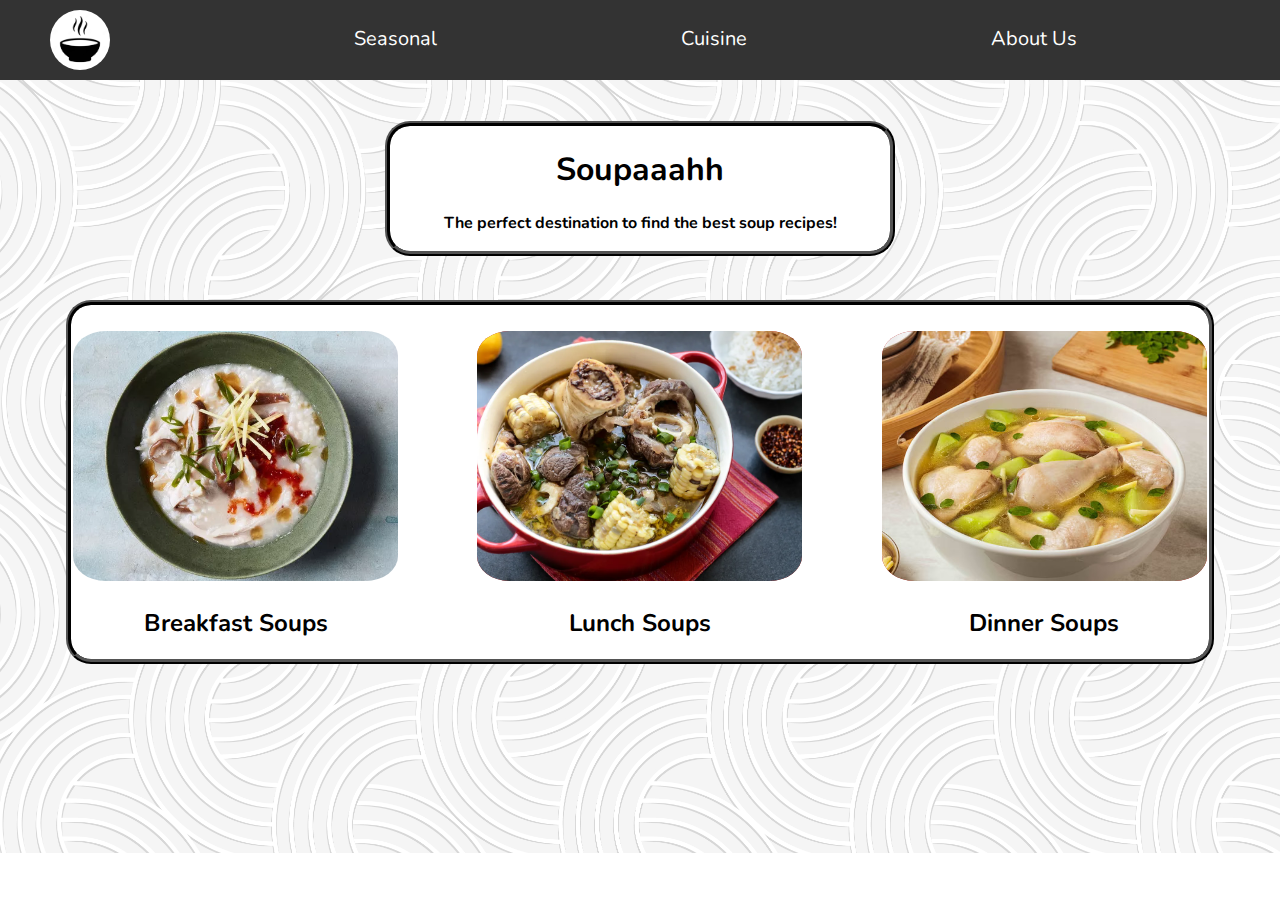
==== index.html @ 4a2d4039 "1" ====
<!DOCTYPE html>
<html>
    <head>
        <meta charset="utf-8">
		<meta name="viewport" content="width=device-width, initial-scale=1">
        <title>Soupaaahh</title>
        <link rel="icon" type="image/x-icon" href="images/soup.jpg">
        <link href='https://fonts.googleapis.com/css?family=Nunito' rel='stylesheet'>
        <link rel="stylesheet" href="css/style.css">
    </head>
    <body>
        <div class="navigation_bar">
            <ul>
                <a href="index.html">
                <img class="icon" src="images/soup.jpg" alt="Home">
                </a>
			    <li><a href="#Seasonal">Seasonal</a></li>
			    <li><a href="#Cuisine">Cuisine</a></li>
			    <li><a href="#AboutUs">About Us</a></li>
            </ul>
		</div>
        
        <br><br><br><br>

        <div class="title">
			<h1>Soupaaahh</h1>
			<h4>The perfect destination to find the best soup recipes!</h4>
		</div>

        <br><br>

        <div class="soups">
            <a href="htdocs/breakfast.html">
                <img class="images" src="images/breakfast.jpg" alt="Breakfast">
                <h2>Breakfast Soups</h2>
            </a>
            <a href="#lunch">
                <img class="images" src="images/lunch.jpg" alt="Lunch">
                <h2>Lunch Soups</h2>
            </a>
            <a href="#dinner">
                <img class="images" src="images/dinner.jpg" alt="Dinner">
                <h2>Dinner Soups</h2>
            </a>
        </div>
    </body>
</html>
---- css/style.css ----
* {
    font-family: 'Nunito'; 
}

.navigation_bar{
	position: fixed;
	top: 0;
	width: 100%;
	margin-left: -8px;
}
.navigation_bar ul{
    list-style-type: none;
    background-color: hsl(0, 0%, 20%);
    padding: 10px;
    padding-left: 50px;
    margin: 0px;
    overflow: hidden;
}
.navigation_bar a{
    color: white;
    text-decoration: none;
    padding: 0px;
    display: block;
    text-align: center;
}
.navigation_bar a:hover {
    background-color: hsl(0, 0%, 10%);
}
.navigation_bar li{
    float: left;
    padding-left: 20%;
    padding-top: 15px;
    font-size: 20px;
}
.icon {
	width: 60px;
	height: 60px;
	float: left;
	padding: 0px;
	border-radius: 50%;
}
.title{
	background-color: white;
	width: 500px;
	height: 125px;
	border: ridge black 5px;
	border-radius: 25px;
	margin: auto;
	margin-top: 2%;
	text-align: center;
}
.header{
    position: relative;
    text-align: center;
    margin: auto;
	margin-top: 50px;
    margin-left: 50px;
    background-color: white;
	width: 250px;
	height: 125px;
	border: ridge black 5px;
	border-radius: 25px;
}
.header h1{
    position: absolute;
    margin: 0%;
    margin-left: 5%;
    top: 33%;
}
.soups{
    margin: auto;
    width: 90%;
    height: 59%;
    display: flex;
    gap: 75px;
    text-align: center;
    border:ridge black 5px;
    border-radius: 25px;
    background-color: white;
}
.soups a{
    text-decoration: none;
    color:black;
    margin: auto;
}
.images{
    width: 325px;
    height: 250px;
    object-fit: cover;
    border-radius: 10%;
    margin-top: 8%;
    margin-right: 8%;
    background-color: rgb(183, 22, 22);
    transition: width 1s, height 1s, background-color 1s;
}
.images:hover {
    width: 340px;
    height: 265px;
    background-color: lightgray;
}
body{
    background-image: url(../images/websitebackground.jpg);
    background-repeat: no-repeat;
    background-size: cover;
    overflow: hidden;
}
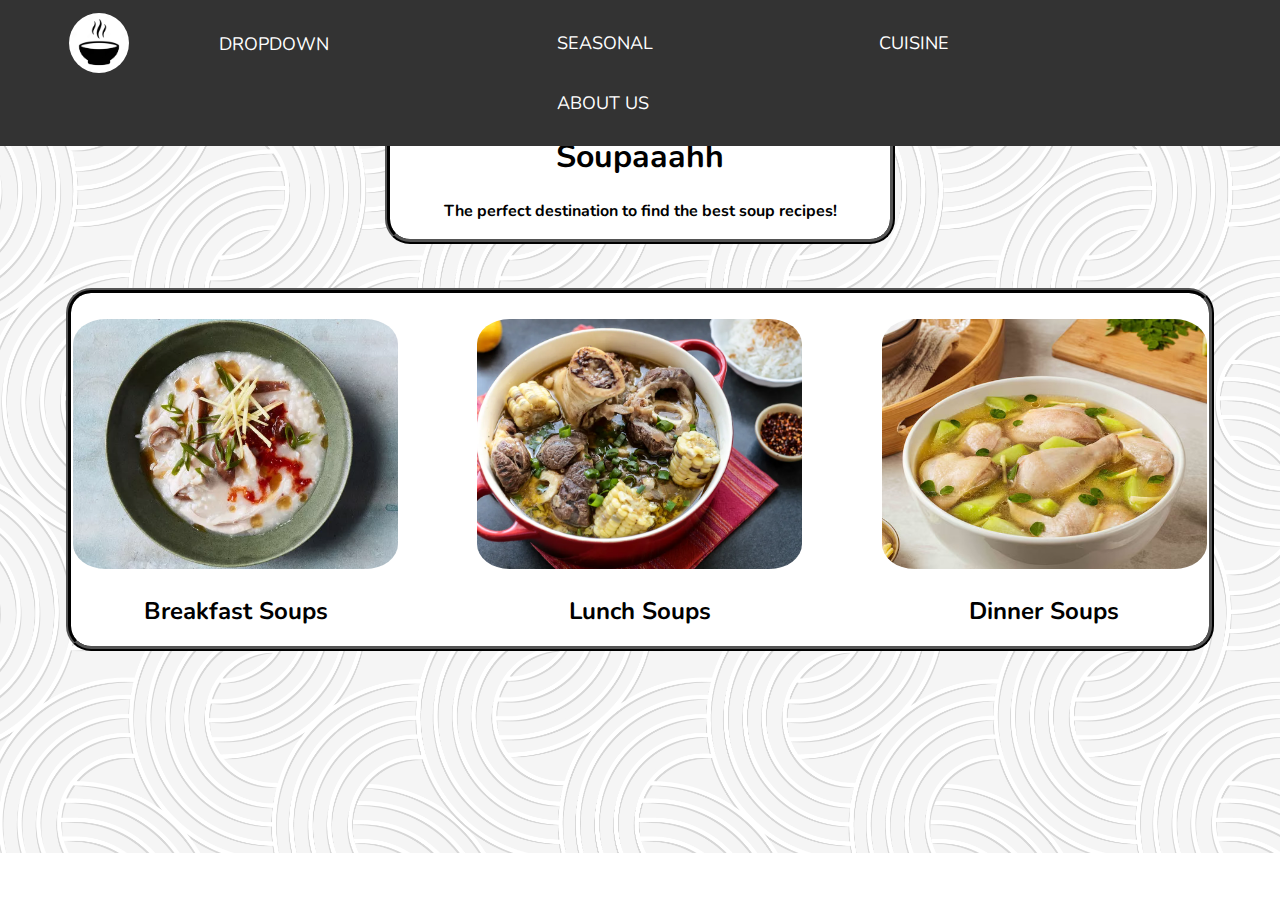
==== commit ef8d6e35: "2" ====
--- a/index.html
+++ b/index.html
@@ -14,6 +14,16 @@
                 <a href="index.html">
                 <img class="icon" src="images/soup.jpg" alt="Home">
                 </a>
+                <div class="dropdown">
+                    <button class="dropbtn">Dropdown
+                        <i class="fa fa-caret-down"></i>
+                    </button>
+                    <div class="dropdown-content">
+                        <a href="#">Link 1</a>
+                        <a href="#">Link 2</a>
+                        <a href="#">Link 3</a>
+                    </div>
+                </div>
 			    <li><a href="#Seasonal">Seasonal</a></li>
 			    <li><a href="#Cuisine">Cuisine</a></li>
 			    <li><a href="#AboutUs">About Us</a></li>
@@ -30,11 +40,11 @@
         <br><br>
 
         <div class="soups">
-            <a href="htdocs/breakfast.html">
+                <a href="htdocs/breakfast.html">
                 <img class="images" src="images/breakfast.jpg" alt="Breakfast">
                 <h2>Breakfast Soups</h2>
             </a>
-            <a href="#lunch">
+            <a href="htdocs/lunch.html">
                 <img class="images" src="images/lunch.jpg" alt="Lunch">
                 <h2>Lunch Soups</h2>
             </a>
--- a/css/style.css
+++ b/css/style.css
@@ -11,67 +11,73 @@
 .navigation_bar ul{
     list-style-type: none;
     background-color: hsl(0, 0%, 20%);
-    padding: 10px;
-    padding-left: 50px;
+    padding: 1%;
+    padding-left: 5%;
     margin: 0px;
     overflow: hidden;
 }
 .navigation_bar a{
     color: white;
     text-decoration: none;
-    padding: 0px;
+    padding: 0px 5px;
     display: block;
     text-align: center;
+    border-radius: 7%;
+    transition: color 0.5s;
 }
 .navigation_bar a:hover {
-    background-color: hsl(0, 0%, 10%);
+    color: rgb(210, 210, 210)
 }
 .navigation_bar li{
     float: left;
-    padding-left: 20%;
-    padding-top: 15px;
-    font-size: 20px;
+    padding-left: 18%;
+    font-size: 18px;
+    line-height: 60px;
+    text-transform: uppercase;
+    position: relative;
 }
 .icon {
-	width: 60px;
-	height: 60px;
+	max-width: 60px;
+	max-height: 60px;
 	float: left;
 	padding: 0px;
 	border-radius: 50%;
 }
 .title{
 	background-color: white;
-	width: 500px;
-	height: 125px;
+	max-width: 500px;
+	max-height: 125px;
 	border: ridge black 5px;
 	border-radius: 25px;
 	margin: auto;
-	margin-top: 2%;
+	margin-top: 1%;
 	text-align: center;
 }
 .header{
+    background-color: white;
     position: relative;
     text-align: center;
-    margin: auto;
-	margin-top: 50px;
-    margin-left: 50px;
-    background-color: white;
+    margin-left: 65px;
 	width: 250px;
 	height: 125px;
 	border: ridge black 5px;
 	border-radius: 25px;
+    margin-top: 1%;
+    margin-left: 7%;
 }
 .header h1{
     position: absolute;
-    margin: 0%;
-    margin-left: 5%;
+    margin: auto;
+    margin-left: 3%;
     top: 33%;
+    display: table;
 }
 .soups{
     margin: auto;
-    width: 90%;
-    height: 59%;
+    max-width: 90%;
+    max-height: 59%;
     display: flex;
+    justify-content: center;
     gap: 75px;
     text-align: center;
     border:ridge black 5px;
@@ -90,7 +96,6 @@
     border-radius: 10%;
     margin-top: 8%;
     margin-right: 8%;
-    background-color: rgb(183, 22, 22);
     transition: width 1s, height 1s, background-color 1s;
 }
 .images:hover {
@@ -103,4 +108,45 @@
     background-repeat: no-repeat;
     background-size: cover;
     overflow: hidden;
+}
+.dropdown {
+    float: left;
+    margin-left: 7%;
+}
+.dropdown .dropbtn {
+    font-size: 18px;
+    border: none;
+    outline: none;
+    color: white;
+    background-color: inherit;
+    font-family: inherit;
+    text-transform: uppercase;
+    line-height: 60px;
+    position: relative;
+}
+.navbar a:hover, .dropdown:hover .dropbtn {
+    background-color: red;
+    border-radius: 5%;
+}
+.dropdown-content {
+    display: none;
+    position: absolute;
+    background-color: #f9f9f9;
+    min-width: 160px;
+    box-shadow: 0px 8px 16px 0px rgba(0,0,0,0.2);
+    z-index: 5;
+}
+.dropdown-content a {
+    float: none;
+    color: black;
+    padding: 12px 16px;
+    text-decoration: none;
+    display: block;
+    text-align: left;
+}
+.dropdown-content a:hover {
+    background-color: #ddd;
+}
+.dropdown:hover .dropdown-content {
+    display: block;
 }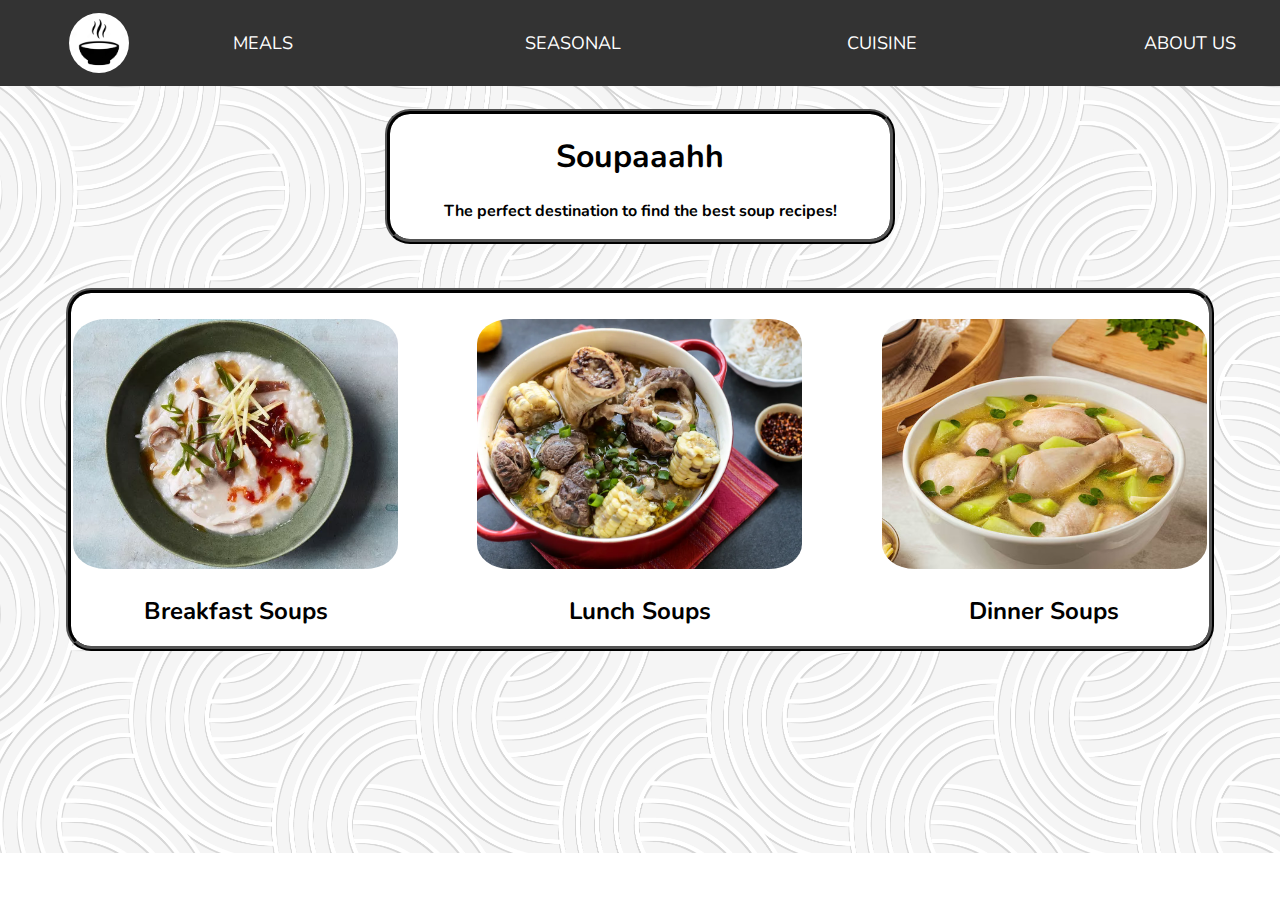
==== commit f4dedc47: "4" ====
--- a/index.html
+++ b/index.html
@@ -15,13 +15,13 @@
                 <img class="icon" src="images/soup.jpg" alt="Home">
                 </a>
                 <div class="dropdown">
-                    <button class="dropbtn">Dropdown
+                    <button class="dropbtn">Meals
                         <i class="fa fa-caret-down"></i>
                     </button>
                     <div class="dropdown-content">
-                        <a href="#">Link 1</a>
-                        <a href="#">Link 2</a>
-                        <a href="#">Link 3</a>
+                        <a href="htdocs/breakfast.html">Breakfast</a>
+                        <a href="htdocs/lunch.html">Lunch</a>
+                        <a href="htdocs/dinner.html">Dinner</a>
                     </div>
                 </div>
 			    <li><a href="#Seasonal">Seasonal</a></li>
--- a/css/style.css
+++ b/css/style.css
@@ -52,25 +52,7 @@
 	margin: auto;
 	margin-top: 1%;
 	text-align: center;
-}
-.header{
-    background-color: white;
-    position: relative;
-    text-align: center;
-    margin-left: 65px;
-	width: 250px;
-	height: 125px;
-	border: ridge black 5px;
-	border-radius: 25px;
-    margin-top: 1%;
-    margin-left: 7%;
-}
-.header h1{
-    position: absolute;
-    margin: auto;
-    margin-left: 3%;
-    top: 33%;
-    display: table;
+    z-index: 1;
 }
 .soups{
     margin: auto;
@@ -123,18 +105,20 @@
     text-transform: uppercase;
     line-height: 60px;
     position: relative;
+    margin-left: 5%;
+    padding: 0px 15px;
 }
 .navbar a:hover, .dropdown:hover .dropbtn {
     background-color: red;
-    border-radius: 5%;
+    border-radius: 10%;
 }
 .dropdown-content {
     display: none;
     position: absolute;
     background-color: #f9f9f9;
-    min-width: 160px;
+    min-width: 120px;
+    border-radius: 10%;
     box-shadow: 0px 8px 16px 0px rgba(0,0,0,0.2);
-    z-index: 5;
 }
 .dropdown-content a {
     float: none;
@@ -146,6 +130,8 @@
 }
 .dropdown-content a:hover {
     background-color: #ddd;
+    border-radius: 10%;
+    padding: 12px 16px;
 }
 .dropdown:hover .dropdown-content {
     display: block;
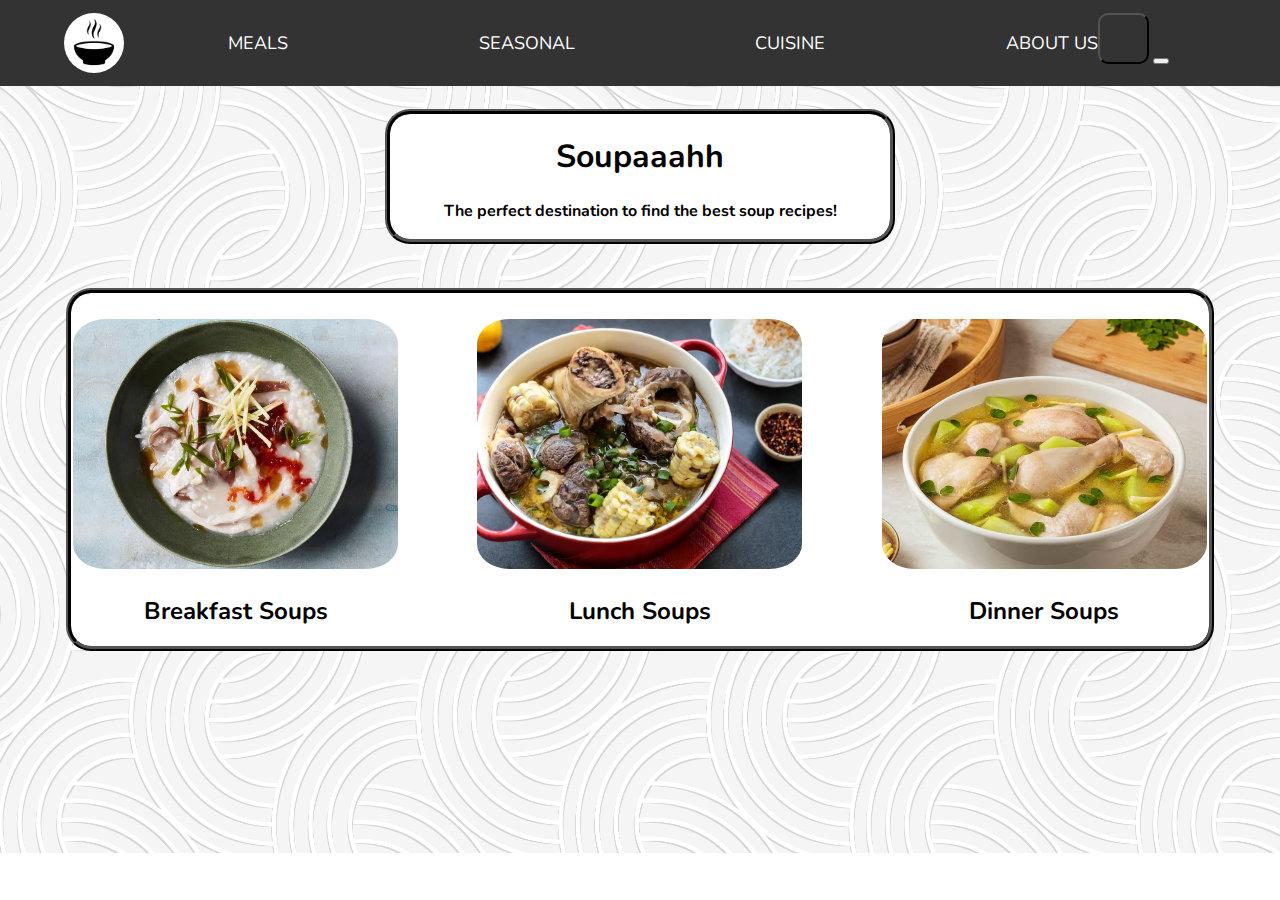
==== commit f6d115df: "Steal my data" ====
--- a/index.html
+++ b/index.html
@@ -27,9 +27,11 @@
 			    <li><a href="#Seasonal">Seasonal</a></li>
 			    <li><a href="#Cuisine">Cuisine</a></li>
 			    <li><a href="#AboutUs">About Us</a></li>
+                <button onclick="location.href='https://web.facebook.com/xhannroleen.orencio/'" class="navsprite"></button>
+                <button onclick="location.href='mailto:xrorencio@src.pshs.edu.ph'" class="navsprite2"></button>
             </ul>
 		</div>
-        
+         
         <br><br><br><br>
 
         <div class="title">
--- a/css/style.css
+++ b/css/style.css
@@ -1,7 +1,19 @@
 * {
     font-family: 'Nunito'; 
 }
-
+.navsprite{
+    width: 51px;
+    height: 51px;
+    transition: background 0.5s ease;
+    border-radius: 10px;
+    background: url('../images/socialmediasprite.webp') no-repeat -60px -5px;
+}
+.navsprite:hover{
+    width: 51px;
+    height: 51px;
+    border-radius: 10px;
+    background: url('../images/socialmediasprite.webp') no-repeat -60px -62px;
+}
 .navigation_bar{
 	position: fixed;
 	top: 0;
@@ -19,7 +31,6 @@
 .navigation_bar a{
     color: white;
     text-decoration: none;
-    padding: 0px 5px;
     display: block;
     text-align: center;
     border-radius: 7%;
@@ -30,7 +41,7 @@
 }
 .navigation_bar li{
     float: left;
-    padding-left: 18%;
+    padding-left: 15%;
     font-size: 18px;
     line-height: 60px;
     text-transform: uppercase;
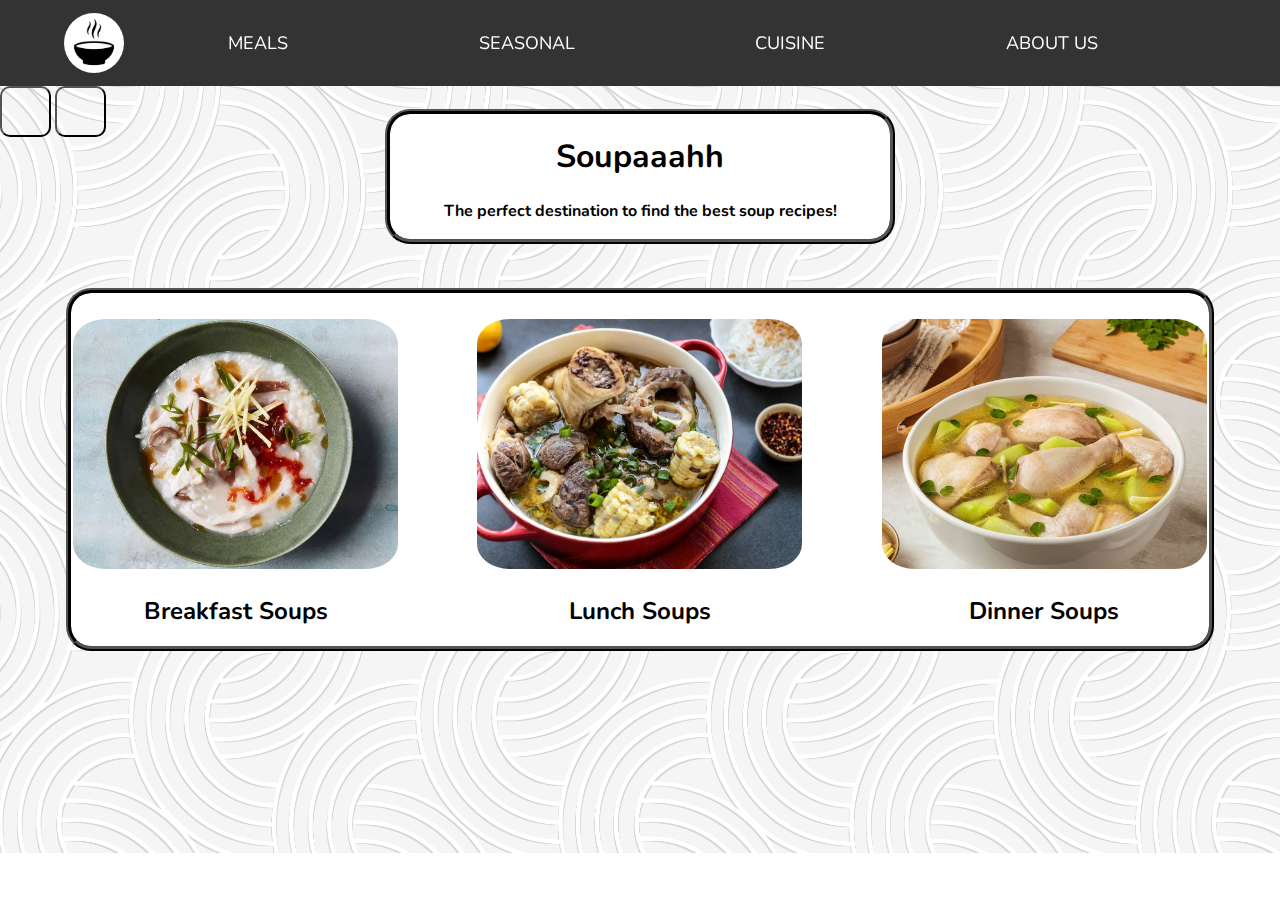
==== commit 586faa5a: "5" ====
--- a/index.html
+++ b/index.html
@@ -27,9 +27,9 @@
 			    <li><a href="#Seasonal">Seasonal</a></li>
 			    <li><a href="#Cuisine">Cuisine</a></li>
 			    <li><a href="#AboutUs">About Us</a></li>
-                <button onclick="location.href='https://web.facebook.com/xhannroleen.orencio/'" class="navsprite"></button>
-                <button onclick="location.href='mailto:xrorencio@src.pshs.edu.ph'" class="navsprite2"></button>
             </ul>
+            <button onclick="location.href='https://web.facebook.com/xhannroleen.orencio/'" class="navsprite"></button>
+            <button onclick="location.href='mailto:xrorencio@src.pshs.edu.ph'" class="navsprite2"></button>
 		</div>
          
         <br><br><br><br>
--- a/css/style.css
+++ b/css/style.css
@@ -4,15 +4,30 @@
 .navsprite{
     width: 51px;
     height: 51px;
+    border-radius: 10px;
+    background: url('../imgs/socialmediasprite.png') no-repeat -46px -3px; 
     transition: background 0.5s ease;
-    border-radius: 10px;
-    background: url('../images/socialmediasprite.webp') no-repeat -60px -5px;
 }
 .navsprite:hover{
     width: 51px;
     height: 51px;
     border-radius: 10px;
-    background: url('../images/socialmediasprite.webp') no-repeat -60px -62px;
+    background: url('../imgs/socialmediasprite.png') no-repeat -46px -47px;
+    transition: background 0.5s ease;
+}
+.navsprite2{
+    width: 51px;
+    height: 51px;
+    border-radius: 10px;
+    background: url('../imgs/socialmediasprite.png') no-repeat -178px -3px;
+    transition: background 0.5s ease;
+}
+.navsprite2:hover{
+    width: 51px;
+    height: 51px;
+    border-radius: 10px;
+    background: url('../imgs/socialmediasprite.png') no-repeat -178px -47px;
+    transition: background 0.5s ease;
 }
 .navigation_bar{
 	position: fixed;
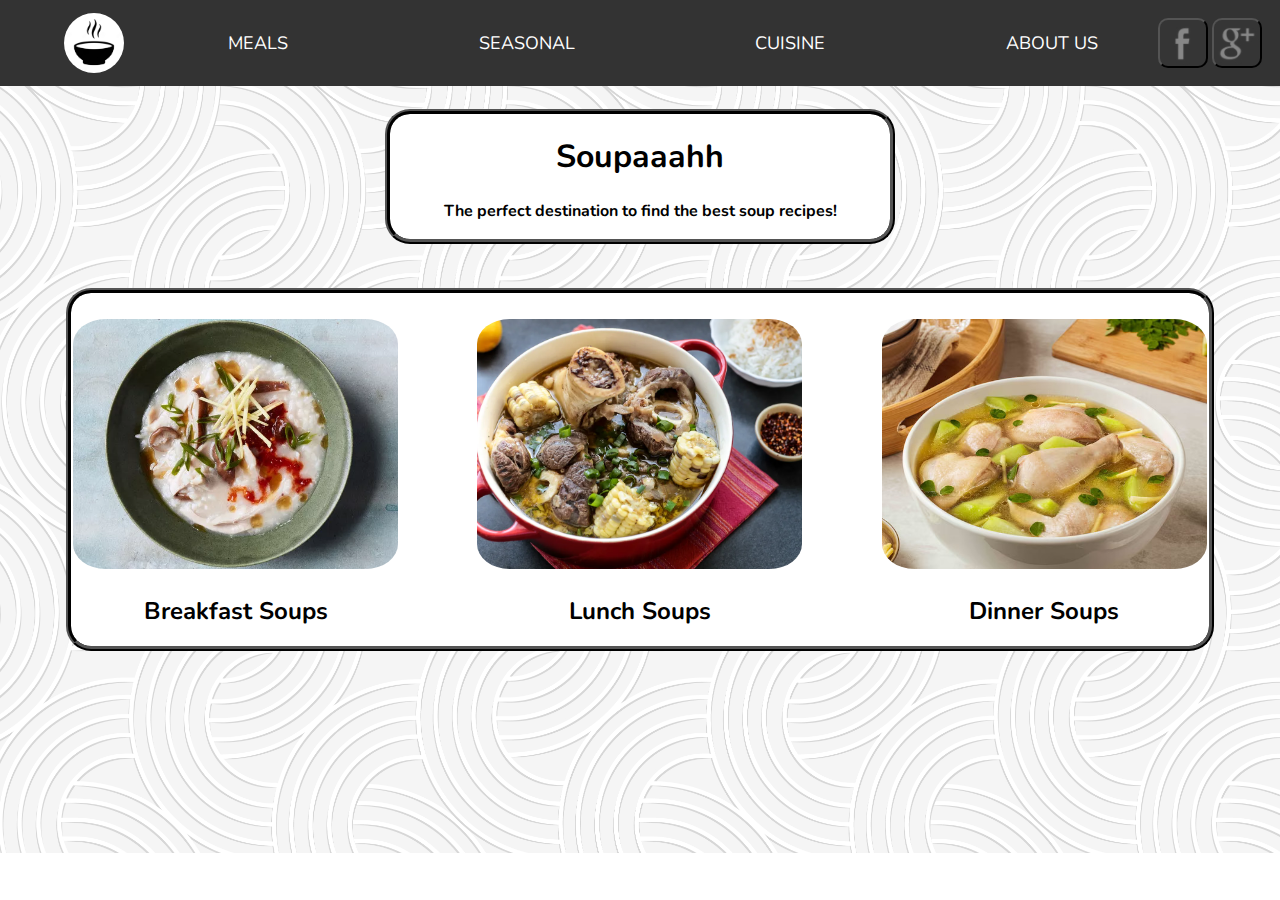
==== commit bf349f82: "6" ====
--- a/index.html
+++ b/index.html
@@ -27,9 +27,9 @@
 			    <li><a href="#Seasonal">Seasonal</a></li>
 			    <li><a href="#Cuisine">Cuisine</a></li>
 			    <li><a href="#AboutUs">About Us</a></li>
+                <button onclick="location.href='https://web.facebook.com/xhannroleen.orencio/'" class="navsprite"></button>
+                <button onclick="location.href='mailto:xrorencio@src.pshs.edu.ph'" class="navsprite2"></button>
             </ul>
-            <button onclick="location.href='https://web.facebook.com/xhannroleen.orencio/'" class="navsprite"></button>
-            <button onclick="location.href='mailto:xrorencio@src.pshs.edu.ph'" class="navsprite2"></button>
 		</div>
          
         <br><br><br><br>
--- a/css/style.css
+++ b/css/style.css
@@ -2,31 +2,33 @@
     font-family: 'Nunito'; 
 }
 .navsprite{
-    width: 51px;
-    height: 51px;
+    margin: 0.4% 0% 0% 5%;
+    width: 50px;
+    height: 50px;
     border-radius: 10px;
-    background: url('../imgs/socialmediasprite.png') no-repeat -46px -3px; 
+    background: url('../images/socialmediasprite.png') no-repeat -25px -178px;
     transition: background 0.5s ease;
 }
 .navsprite:hover{
-    width: 51px;
-    height: 51px;
+    
+    width: 50px;
+    height: 50px;
     border-radius: 10px;
-    background: url('../imgs/socialmediasprite.png') no-repeat -46px -47px;
+    background: url('../images/socialmediasprite.png') no-repeat -25px -107px;
     transition: background 0.5s ease;
 }
 .navsprite2{
-    width: 51px;
-    height: 51px;
+    width: 50px;
+    height: 50px;
     border-radius: 10px;
-    background: url('../imgs/socialmediasprite.png') no-repeat -178px -3px;
+    background: url('../images/socialmediasprite.png') no-repeat -242px -178px;
     transition: background 0.5s ease;
 }
 .navsprite2:hover{
-    width: 51px;
-    height: 51px;
+    width: 50px;
+    height: 50px;
     border-radius: 10px;
-    background: url('../imgs/socialmediasprite.png') no-repeat -178px -47px;
+    background: url('../images/socialmediasprite.png') no-repeat -242px -107px;
     transition: background 0.5s ease;
 }
 .navigation_bar{
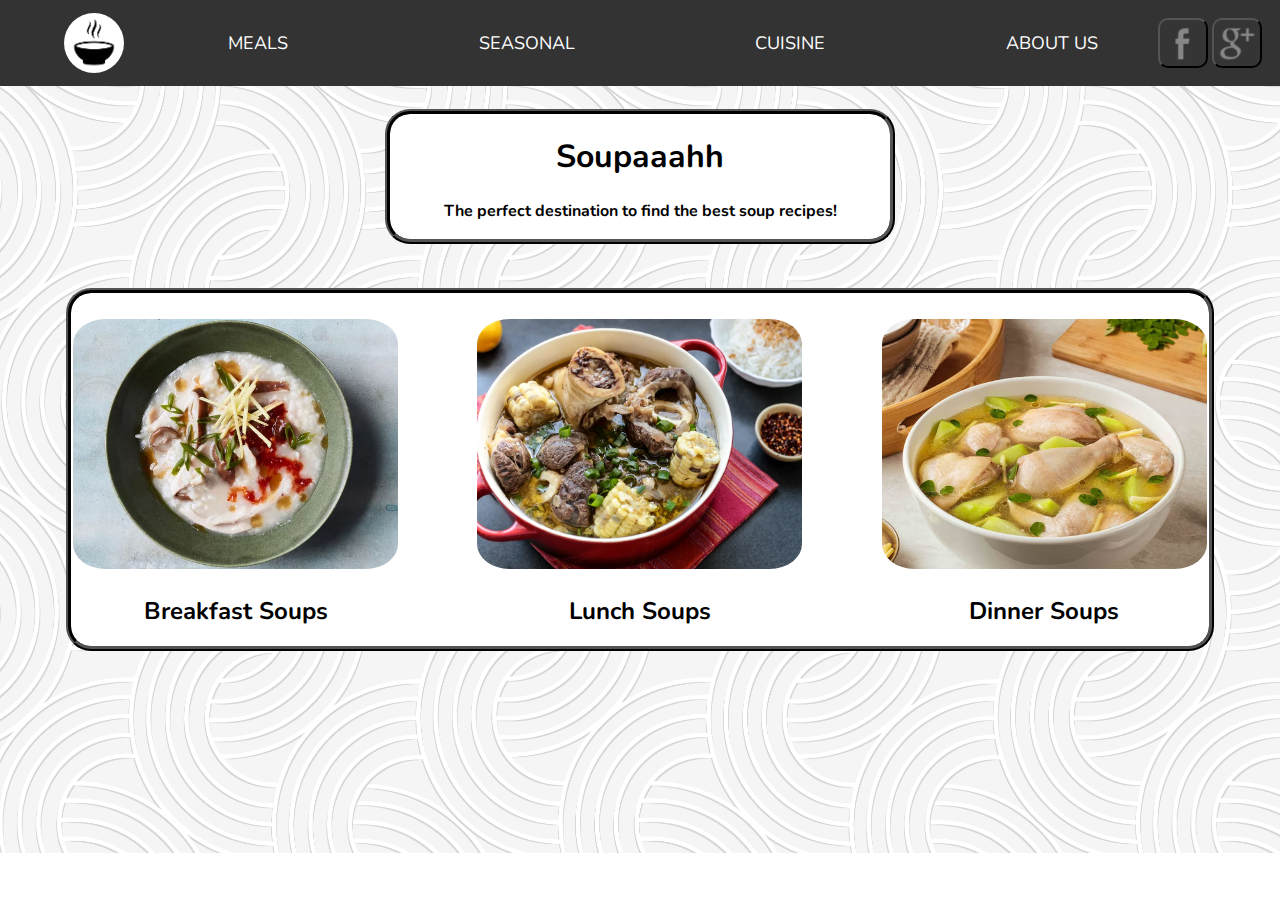
==== commit 358c5c34: "8" ====
--- a/index.html
+++ b/index.html
@@ -26,7 +26,7 @@
                 </div>
 			    <li><a href="#Seasonal">Seasonal</a></li>
 			    <li><a href="#Cuisine">Cuisine</a></li>
-			    <li><a href="#AboutUs">About Us</a></li>
+			    <li><a href="htdocs/aboutus.html">About Us</a></li>
                 <button onclick="location.href='https://web.facebook.com/xhannroleen.orencio/'" class="navsprite"></button>
                 <button onclick="location.href='mailto:xrorencio@src.pshs.edu.ph'" class="navsprite2"></button>
             </ul>
--- a/css/style.css
+++ b/css/style.css
@@ -70,6 +70,7 @@
 	float: left;
 	padding: 0px;
 	border-radius: 50%;
+    background-color: white;
 }
 .title{
 	background-color: white;
